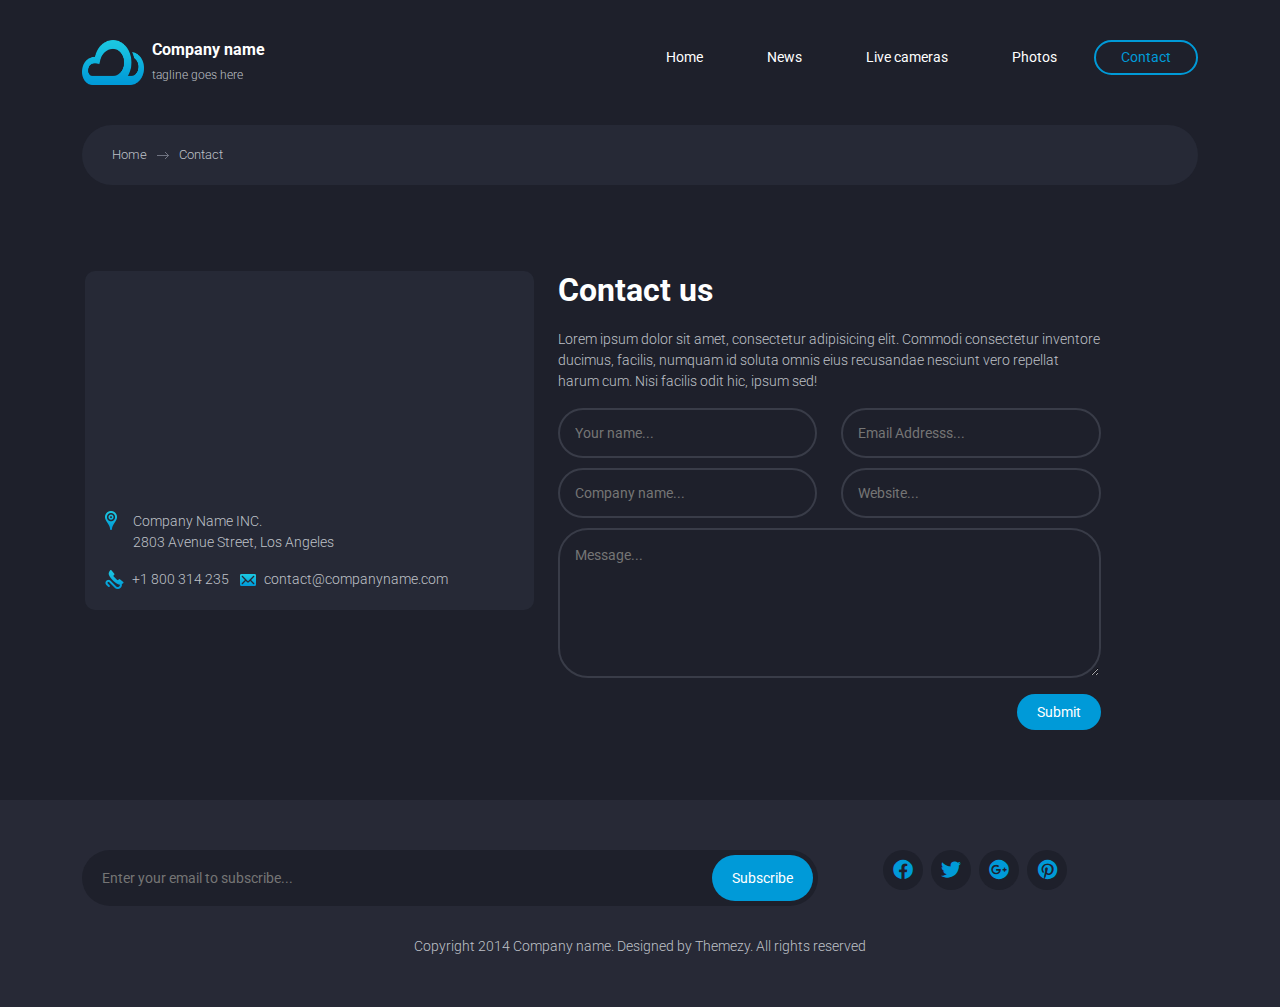
==== contact.html @ 2f3a084b "upload project" ====
<!DOCTYPE html>
<html lang="en">

<head>
    <meta charset="UTF-8">
    <meta name="viewport" content="width=device-width, initial-scale=1.0">
    <title>Contact</title>
    <link href="http://fonts.googleapis.com/css?family=Roboto:300,400,700|" rel="stylesheet" type="text/css">
    <link rel="stylesheet" href="css/all.min.css">
    <link rel="stylesheet" href="css/bootstrap.min.css">
    <link rel="stylesheet" href="css/contact.css">
    <link rel="stylesheet" href="css/media query.css">
    <link rel="stylesheet" href="css/style.css">
    <script type="text/javascript">
        // Notice how this gets configured before we load Font Awesome
        window.FontAwesomeConfig = { autoReplaceSvg: false }
    </script>
</head>

<body>
    <div class="site-content">
        <nav class="navbar navbar-expand-lg py-4">
            <div class="container-md">
                <a class="navbar-brand d-flex" href='/'>
                    <img src="img/logo@2x.png" alt="" class="logo w-25 me-2">
                    <div class="logo-type">
                        <h1 class="site-title">Company name</h1>
                        <small class="site-description">tagline goes here</small>
                    </div>
                </a>
                <div class="icon-btn">
                    <i class="fa fa-bars navbar-toggler" data-bs-toggle="collapse" data-bs-target="#navbarNav"
                        aria-controls="navbarNav" aria-expanded="false" aria-label="Toggle navigation""></i>
                </div>
                <div class=" py-3 collapse navbar-collapse justify-content-end" id="navbarNav">
                        <ul class="navbar-nav text-center">
                            <li class="nav-item">
                                <a class="nav-link" aria-current="page" href="index.html">Home</a>
                            </li>
                            <li class="nav-item">
                                <a class="nav-link" href="#">News</a>
                            </li>
                            <li class="nav-item">
                                <a class="nav-link" href="#">Live cameras</a>
                            </li>
                            <li class="nav-item">
                                <a class="nav-link" href="#">Photos</a>
                            </li>
                            <li class="nav-item">
                                <a class="nav-link active" href="contact.html">Contact</a>
                            </li>
                        </ul>
                </div>
                <div class="mobile-navigation"></div>
            </div>
        </nav>

        <main class="main-content">
            <div class="container">
                <div class="breadcrumb">
                    <a href='/'>Home</a>
                    <span>Contact</span>
                </div>
            </div>

            <div class="fullwidth-block">
                <div class="container">
                    <div class="row">

                        <div class="col-md-5">
                            <div class="contact-details">
                                <div class="map" data-latitude="-6.897789" data-longitude="107.621735"></div>
                                <div class="contact-info">
                                    <address class="d-flex">
                                        <img src="img/icon-marker.png" class="me-3" width="12" height="19" alt="">
                                        <p>Company Name INC. <br>
                                            2803 Avenue Street, Los Angeles</p>
                                    </address>

                                    <a href="#" class="pe-2 text-decoration-none"><img src="img/icon-phone.png"
                                            class="pe-2" alt="">+1 800 314 235</a>
                                    <a href="#" class="pe-2 text-decoration-none"><img src="img/icon-envelope.png"
                                            class="pe-2" alt="">contact@companyname.com</a>
                                </div>
                            </div>
                        </div>
                        <div class="col-md-6 col-md-offset-1">
                            <h2 class="section-title text-white">Contact us</h2>
                            <p>Lorem ipsum dolor sit amet, consectetur adipisicing elit. Commodi consectetur inventore
                                ducimus, facilis, numquam id soluta omnis eius recusandae nesciunt vero repellat harum
                                cum.
                                Nisi facilis odit hic, ipsum sed!</p>
                            <form action="#" class="contact-form pt-3">
                                <div class="row">
                                    <div class="col-md-6"><input type="text" placeholder="Your name..."></div>
                                    <div class="col-md-6"><input type="text" placeholder="Email Addresss..."></div>
                                </div>
                                <div class="row">
                                    <div class="col-md-6"><input type="text" placeholder="Company name..."></div>
                                    <div class="col-md-6"><input type="text" placeholder="Website..."></div>
                                </div>
                                <textarea name="" placeholder="Message..."></textarea>
                                <div class="text-end">
                                    <input type="submit" placeholder="Send message">
                                </div>
                            </form>

                        </div>
                    </div>
                </div>
            </div>

        </main>

        <footer class="site-footer">
            <div class="container">
                <div class="row">
                    <div class="col-md-8">
                        <form action="#" class="subscribe-form">
                            <input type="text" placeholder="Enter your email to subscribe...">
                            <input type="submit" value="Subscribe">
                        </form>
                    </div>
                    <div class="col-md-3 col-md-offset-1">
                        <div class="social-links pb-3">
                            <a href="#"><i class="fa-brands fa-facebook"></i></a>
                            <a href="#"><i class="fa-brands fa-twitter"></i></a>
                            <a href="#"><i class="fa-brands fa-google-plus"></i></a>
                            <a href="#"><i class="fa-brands fa-pinterest"></i></a>
                        </div>
                    </div>
                </div>

                <p class="colophon">Copyright 2014 Company name. Designed by Themezy. All rights reserved</p>
            </div>
        </footer>
    </div>


    <script src="js/all.min.js"></script>
    <script src="js/bootstrap.bundle.min.js"></script>
</body>

</html>
---- css/contact.css ----
body {
    color: #bfc1c8;
    font-family: "Roboto", "Open Sans", sans-serif;
    font-size: 14px;
    font-weight: 300;
    line-height: 1.5;
    background: #1e202b;
}
nav .menu li a {
    padding: 5px 25px !important;
    border: 2px solid transparent;
    border-radius: 30px;
    color: white;
    -webkit-transition: 0.3s ease;
    transition: 0.3s ease;
    font-weight: 400;
}
nav .menu li a:hover {
    border-color: var(--primary-color);
    color: #009ad8;
}
.breadcrumb {
    background: #262936;
    border-radius: 40px;
    padding: 20px 30px;
    font-size: 13px;
    font-size: 0.9285714286em;
}
.breadcrumb a:after {
    content: " ";
    display: inline-block;
    vertical-align: middle;
    width: 12px;
    height: 7px;
    background: url("/img/arrow-gray.png") no-repeat;
    margin: 0 10px;
}
.breadcrumb a {
    color: #bfc1c8;
    text-decoration: none;
}
.breadcrumb a:hover {
    text-decoration: underline;
}
nav .navbar-toggler {
    background: none;
    border: 2px solid transparent;
    color: white;
    padding: 15px;
    border-radius: 40px;
    -webkit-transition: 0.3s ease;
    transition: 0.3s ease;
    display: none;
    outline: none;
    vertical-align: middle;
    font-size: 15px;
    cursor: pointer;
    color: white;
}
nav .navbar-toggler:hover {
    border-color: #009ad8;
    color: #009ad8;
}
.fullwidth-block {
    padding: 70px 0;
}
.fullwidth-block .container {
    margin-right: auto;
    margin-left: auto;
    padding-left: 15px;
    padding-right: 15px;
}
.contact-details {
    background: #262936;
    border-radius: 10px;
    overflow: hidden;
}
.contact-details .map {
    height: 220px;
    border-top-left-radius: 10px;
    border-top-right-radius: 10px;
}
.contact-details .contact-info {
    padding: 20px;
}
.contact-details .contact-info a {
    color: #bfc1c8;
}
.contact-form input:not([type="submit"]):hover, .contact-form input:not([type="submit"]):focus, .contact-form textarea:hover, .contact-form textarea:focus {
    border-color: #009ad8;
}
.contact-form input:not([type="submit"]), .contact-form textarea {
    width: 100%;
    padding: 15px;
    margin-bottom: 10px;
    color: white;
    border: 2px solid #393c48;
    background: transparent;
}
.contact-form textarea {
    min-height: 150px;
}
---- css/media query.css ----
@media screen and (max-width: 300px) {
  :root {
    font-size: 12px;
  }
}

@media screen and (min-width: 1400px) {


}
@media (max-width: 1366px) {

}
@media screen and (max-width: 1400px) {

}

@media screen and (max-width: 1200px) {

}

@media screen and (max-width: 992px) {
  nav .navbar-toggler {
    display: inline-block;
  }
}

@media screen and (max-width: 768px) {

}

@media screen and (max-width: 576px) {

}
---- css/style.css ----
* {
  box-sizing: border-box;
  margin: 0;
}
:root {
  --bg-color: #1e202b;
  --text-color: #bfc1c8;
  --primary-color: #009ad8;
}
body {
  font-family: "Roboto", "Open Sans", sans-serif;
  font-size: 14px;
  font-weight: 300;
  line-height: 1.5;
  background: var(--bg-color);
}
h1,
h2,
h3,
h4,
h5,
h6 {
  font-weight: 700;
  margin: 0 0 20px;
  line-height: normal;
}
/* ====================== Start Navbar ====================== */
nav .site-title {
  margin-bottom: 5px;
  font-size: 16px;
}
nav .logo-type {
  font-size: 14px;
  color: white;
}
nav .site-description {
  color: var(--text-color);
}
.navbar-nav .nav-item a {
  padding: 5px 25px !important;
  border: 2px solid transparent;
  border-radius: 30px;
  color: white;
  -webkit-transition: 0.3s ease;
  transition: 0.3s ease;
  font-weight: 400;
}
nav .navbar-nav .nav-item a:hover {
  border-color: var(--primary-color);
  color: #009ad8;
}
.navbar-nav .nav-link.active,
.navbar-nav .nav-link.show {
  color: var(--primary-color);
  border-color: var(--primary-color);
}
nav .nav-item {
  margin-left: 0.625rem;
}
nav ul li {
  padding-bottom: 0.625rem;
}
nav .navbar-toggler {
  background: none;
  border: 2px solid transparent;
  color: white;
  padding: 15px;
  border-radius: 40px;
  -webkit-transition: 0.3s ease;
  transition: 0.3s ease;
  display: none;
  outline: none;
  vertical-align: middle;
  font-size: 15px;
  cursor: pointer;
}
nav .navbar-toggler:hover {
  border-color: #009ad8;
  color: #009ad8;
}
/* ====================== End Navbar ====================== */
/* ====================== Start Section ====================== */
.firstSection .container:after {
  content: " ";
  clear: both;
  display: block;
  overflow: hidden;
  height: 0;
}
.firstSection {
  background-image: url("../img/banner.png");
  background-size: cover;
  padding: 70px 0;
  min-height: 350px;
}
.find-location {
  position: relative;
  margin-bottom: 70px;
}
.find-location input[type="text"] {
  width: 100%;
  padding: 20px 50px 20px 20px;
  background: #1e202b;
  color: white;
}
.find-location input,
form textarea,
form select {
  outline: none;
  border: none;
  padding: 10px;
  border-radius: 30px;
}
button,
input {
  line-height: normal;
}
button,
input,
select,
textarea {
  font-family: inherit;
  font-size: 100%;
  margin: 0;
  vertical-align: baseline;
}
.find-location input[type="submit"],
.find-location input[type="button"] {
  position: absolute;
  top: 5px;
  right: 5px;
  bottom: 5px;
  padding: 0 40px;
}
.button,
input[type="submit"],
input[type="button"],
form button,
form input[type="reset"] {
  border: none;
  background: #009ad8;
  padding: 10px 20px;
  border-radius: 30px;
  color: white;
}
.info img {
  height: fit-content;
}
p {
  margin: 0;
}
/* ====================== End Section ====================== */
.forecast-container {
  background: #323544;
  display: flex;
  flex-wrap: wrap;
  width: 100%;
  overflow: hidden;
  border-radius: 10px;
  margin-top: -150px;
  margin-bottom: 50px;
  color: white;
}
.forecast-container .content span img {
  margin-right: 3px;
  vertical-align: middle;
  width: 25px;
}
.forecast-container .info span {
  margin-right: 10px;
}
.item-today {
  background: rgba(0, 0, 0, 0.1);
  padding: 10px;
  text-align: center;
  font-weight: 400;
}
.custom {
  color: #009ad8;
  margin: 20px 0;
}
.bg-color {
  background-color: #262936;
}
/* ====================== Start Footer ====================== */
footer {
  background-color: #272936;
  padding: 50px 0;
}
.site-footer .subscribe-form {
  position: relative;
  margin-bottom: 30px;
}
.site-footer .subscribe-form input[type="submit"] {
  position: absolute;
  right: 5px;
  top: 5px;
  bottom: 5px;
}
.site-footer .subscribe-form input[type="text"] {
  padding: 20px 100px 20px 20px;
  background: #1e202b;
  width: 100%;
  color: white;
}
form input,
form textarea,
form select {
  outline: none;
  border: none;
  padding: 10px;
  border-radius: 30px;
}
.colophon {
  color: var(--text-color);
  text-align: center;
}
.site-footer .social-links a {
  width: 40px;
  height: 40px;
  display: inline-block;
  border-radius: 50%;
  background: #1e202b;
  color: var(--primary-color);
  text-align: center;
  line-height: 2;
  -webkit-transition: 0.3s ease;
  transition: 0.3s ease;
  font-size: 1.4285714286em;
  margin-left: 0.3125rem;
}
.site-footer .social-links a:hover {
  background: var(--primary-color);
  color: white;
}
footer .social-links {
  text-align: center;
}
/* ====================== End Footer ====================== */
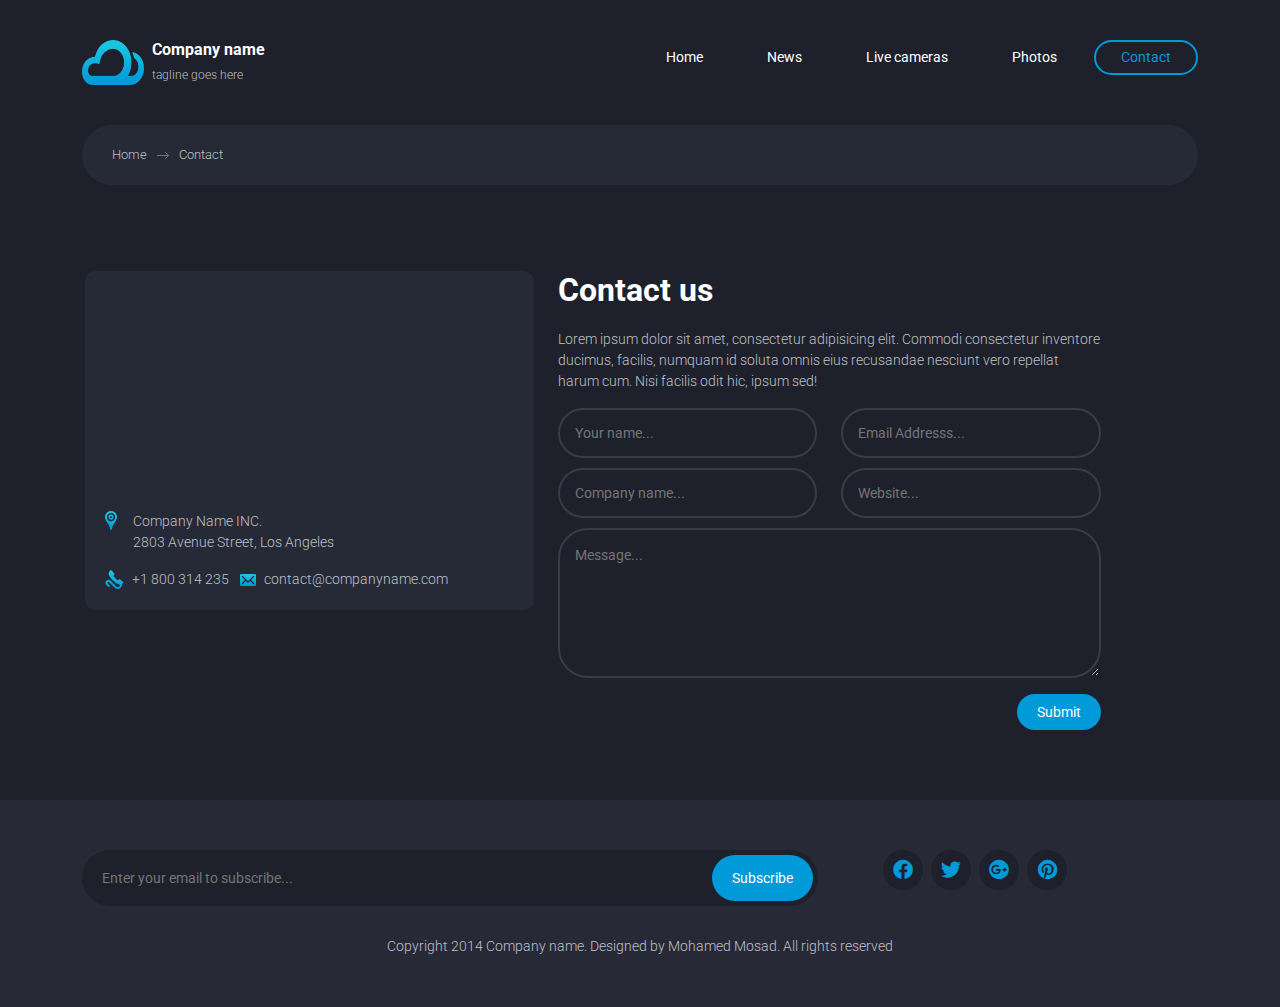
==== commit 7c461be3: "fix 2" ====
--- a/contact.html
+++ b/contact.html
@@ -9,8 +9,8 @@
     <link rel="stylesheet" href="css/all.min.css">
     <link rel="stylesheet" href="css/bootstrap.min.css">
     <link rel="stylesheet" href="css/contact.css">
+    <link rel="stylesheet" href="css/style.css">
     <link rel="stylesheet" href="css/media query.css">
-    <link rel="stylesheet" href="css/style.css">
     <script type="text/javascript">
         // Notice how this gets configured before we load Font Awesome
         window.FontAwesomeConfig = { autoReplaceSvg: false }
@@ -18,10 +18,9 @@
 </head>
 
 <body>
-    <div class="site-content">
         <nav class="navbar navbar-expand-lg py-4">
             <div class="container-md">
-                <a class="navbar-brand d-flex" href='/'>
+                <a class="navbar-brand d-flex" href='#'>
                     <img src="img/logo@2x.png" alt="" class="logo w-25 me-2">
                     <div class="logo-type">
                         <h1 class="site-title">Company name</h1>
@@ -30,9 +29,9 @@
                 </a>
                 <div class="icon-btn">
                     <i class="fa fa-bars navbar-toggler" data-bs-toggle="collapse" data-bs-target="#navbarNav"
-                        aria-controls="navbarNav" aria-expanded="false" aria-label="Toggle navigation""></i>
+        aria-controls="navbarNav" aria-expanded="false" aria-label="Toggle navigation"></i>
                 </div>
-                <div class=" py-3 collapse navbar-collapse justify-content-end" id="navbarNav">
+                <div class="py-3 collapse navbar-collapse justify-content-end" id="navbarNav">
                         <ul class="navbar-nav text-center">
                             <li class="nav-item">
                                 <a class="nav-link" aria-current="page" href="index.html">Home</a>
@@ -131,11 +130,9 @@
                     </div>
                 </div>
 
-                <p class="colophon">Copyright 2014 Company name. Designed by Themezy. All rights reserved</p>
+                <p class="colophon">Copyright 2014 Company name. Designed by Mohamed Mosad. All rights reserved</p>
             </div>
         </footer>
-    </div>
-
 
     <script src="js/all.min.js"></script>
     <script src="js/bootstrap.bundle.min.js"></script>
--- a/css/contact.css
+++ b/css/contact.css
@@ -19,6 +19,9 @@
     border-color: var(--primary-color);
     color: #009ad8;
 }
+.icon-btn {
+    margin-left: auto;
+}
 .breadcrumb {
     background: #262936;
     border-radius: 40px;
@@ -32,7 +35,7 @@
     vertical-align: middle;
     width: 12px;
     height: 7px;
-    background: url("/img/arrow-gray.png") no-repeat;
+    background: url("../img/arrow-gray.png") no-repeat;
     margin: 0 10px;
 }
 .breadcrumb a {
